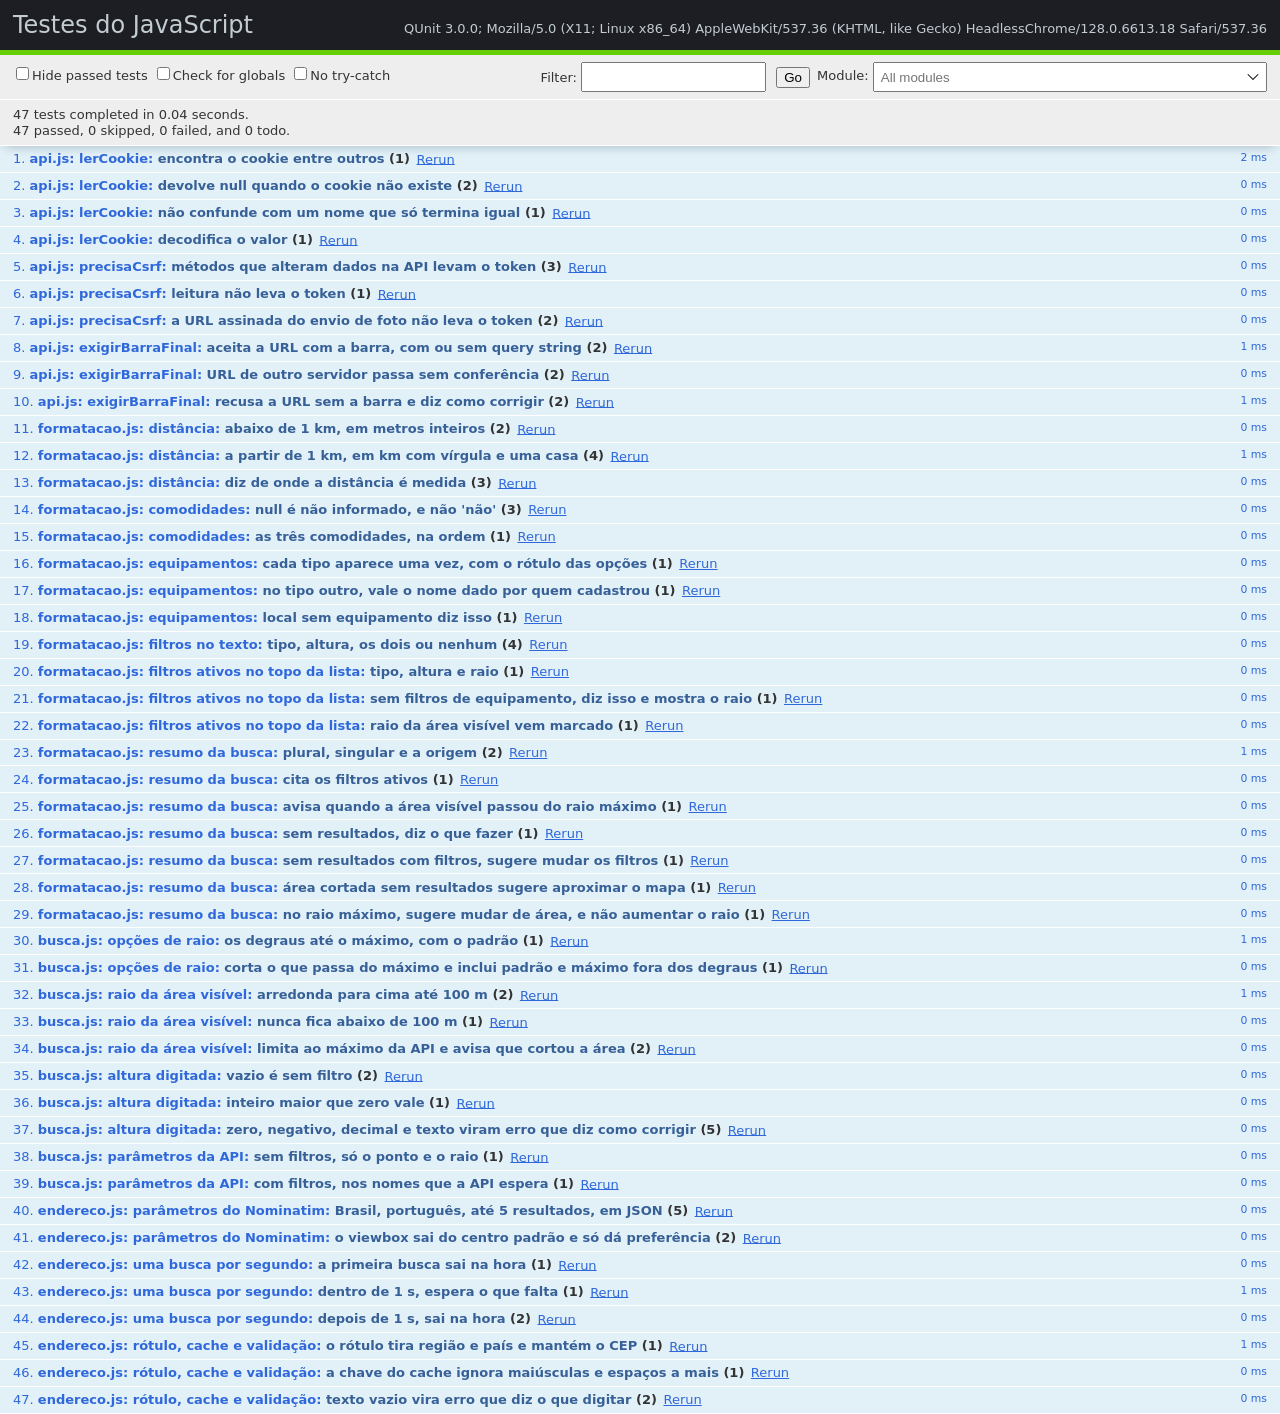
==== paginas/static/paginas/testes/index.html @ dad7979a "adiciona busca por endereço no Nominatim com testes QUnit Monta os parâmetros com viewbox em volta d" ====
<!doctype html>
<html lang="pt-BR">
<head>
  <meta charset="utf-8">
  <meta name="viewport" content="width=device-width, initial-scale=1">
  <title>Testes do JavaScript</title>
  <link rel="stylesheet" href="../vendor/qunit/qunit.css">
</head>
<body>
  <!-- Testes das funções puras do front (README, decisão 35). Abrir com o runserver no ar:
       http://localhost:8000/static/paginas/testes/index.html -->
  <div id="qunit"></div>
  <div id="qunit-fixture"></div>
  <script src="../vendor/jquery/jquery.min.js"></script>
  <script src="../vendor/qunit/qunit.js"></script>
  <script type="module" src="api.test.js"></script>
  <script type="module" src="formatacao.test.js"></script>
  <script type="module" src="busca.test.js"></script>
  <script type="module" src="endereco.test.js"></script>
</body>
</html>
---- paginas/static/paginas/vendor/qunit/qunit.css ----
/*!
 * QUnit 3.0.0
 * https://qunitjs.com/
 *
 * Copyright OpenJS Foundation and other contributors
 * Released under the MIT license
 * https://jquery.org/license
 */

/**
 * Resets
 */

body {
	margin: 0;
	padding: 0;
}

[id=qunit] * {
	margin: 0;
	padding: 0;
}

#qunit {
	font-family: system-ui, sans-serif;
	font-size: 13px;
	line-height: 1.2;
	background: #FFF;
	color: #333;
}

/* Style our buttons in a simple way, uninfluenced by the styles
   the tested app might load. Don't affect buttons in #qunit-fixture!
   https://github.com/qunitjs/qunit/pull/1395
   https://github.com/qunitjs/qunit/issues/1437 */
[id=qunit] button {
	all: revert; /* best effort, modern browsers only */
  cursor: pointer;
}
[id=qunit] button:disabled {
  cursor: default;
}

/**
 * Header
 */

#qunit-header {
	padding: 13px;

	color: #C2CCD1;
	background-color: #1C1E24;

	display: flex;
	flex-flow: row wrap;
	justify-content: space-between;
	align-items: flex-end;
	gap: 13px;
}

#qunit-header h1 {
	flex-grow: 1;
	font-size: 24px;
	line-height: 1;
	font-weight: 400;
}

#qunit-header a {
	display: block;
	text-decoration: none;
	color: inherit;
}

#qunit-header a:hover,
#qunit-header a:focus {
	color: #FFF;
}

#qunit-userAgent:after {
	content: '; ' attr(data-useragent);
}

#qunit-banner {
	--qunit-progress: 0%;

	height: 5px;
	background-image: linear-gradient(#0769AD, #0769AD);
	background-repeat: no-repeat;
	background-size: var(--qunit-progress);
	transition: background-size 100ms ease-out;
}
#qunit-banner.qunit-pass {
	background-image: none;
	background-color: #64CF06;
}
#qunit-banner.qunit-fail {
	background-image: none;
	background-color: #EC4242;
}

#qunit-toolbar {
	background-color: #EEE;
	border-bottom: 1px solid #FFF;
}

#qunit-testresult {
	clear: both;
	border-top: 1px solid #FFF;
}

#qunit-toolbar-urlconfig,
#qunit-toolbar-filters,
#qunit-testresult,
#qunit-filteredTest {
	padding: 7px 13px;
}

#qunit-filteredTest {
	border-top: 1px solid #FFF;
	background-color: #fbdbfb;
}

/** Fixed toolbar, with scrollable test results */
@supports (position: sticky) {
  @media (min-height: 400px) {
    #qunit-toolbar {
      position: sticky;
      top: 0px;
      box-shadow: rgba(13, 51, 73, 0.3) 0px 5px 10px -5px;
    }
  }
}

/**
 * Toolbar elements
 */

#qunit-toolbar label {
	display: inline-block;
	margin-right: 6px;
	line-height: 2.1;
}

#qunit-toolbar form {
	display: inline-block;
}

#qunit-toolbar input[type=checkbox],
#qunit-toolbar input[type=radio] {
	margin: 3px;
}

#qunit-toolbar input[type=text] {
	box-sizing: border-box;
	height: 30px;
	padding: 0 6px;
}

/**
 * Toolbar layout
 */

#qunit-testrunner-toolbar {
	display: flex;
	flex-flow: row wrap;
	justify-content: space-between;
}
#qunit-toolbar-filters {
	flex-grow: 1;
	justify-content: flex-end;

	display: flex;
	flex-flow: row wrap;
	gap: 7px;
}
#qunit-modulefilter {
	flex-grow: 1;
	max-width: 450px;
}
#qunit-modulefilter label {
	margin-right: 0;
	display: flex;
	flex-flow: row wrap;
}
#qunit-modulefilter-search {
	width: 100%;
}

@media (max-width: 1000px) {
  #qunit-toolbar-filters {
		justify-content: flex-start;
  }
}

/**
 * Module selector
 */

#qunit-modulefilter-search-container {
	/* grow within `#qunit-modulefilter label` */
	flex-grow: 1;
	position: relative;
}
#qunit-modulefilter-search-container:after {
	position: absolute;
	right: 6px;
	bottom: 0;
	height: 30px; /* align with input[type=text] */
	width: 16px;
	content: "";
  background: url('data:image/svg+xml,<svg fill="currentColor" viewBox="0 0 24 24" xmlns="http://www.w3.org/2000/svg" aria-hidden="true"><path clip-rule="evenodd" fill-rule="evenodd" d="M12.53 16.28a.75.75 0 01-1.06 0l-7.5-7.5a.75.75 0 011.06-1.06L12 14.69l6.97-6.97a.75.75 0 111.06 1.06l-7.5 7.5z"></path></svg>') center no-repeat;
}

#qunit-modulefilter-dropdown {
	/* align with #qunit-modulefilter-search */
	box-sizing: border-box;
	width: 100%;
	position: absolute;
	right: 0;
	top: 100%;
	margin-top: 2px;

	/* ensure that when on a narrow viewports and having only one result,
	   that #qunit-modulefilter-actions fall outside the dropdown rectangle. */
	min-height: 3em;

	border: 1px solid #AAA;
	border-top-color: transparent;
	border-radius: 0 0 .25em .25em;
	color: #333;
	background-color: #F5F5F5;
	z-index: 99;
	max-height: min(80vh, 700px);
  overflow-y: auto;
}

#qunit-modulefilter-actions {
	display: block;
	overflow: auto;
	/* align with #qunit-modulefilter-dropdown-list */
	line-height: 1.5;
}

#qunit-modulefilter-actions button {
	max-height: 2.8em;
	margin: 0.25em;
}

#qunit-modulefilter-dropdown-list {
	margin: 0;
	padding: 0;
}

#qunit-modulefilter-dropdown-list li {
	list-style: none;
}
#qunit-modulefilter-dropdown-list .clickable {
	display: block;
	padding: 0.25em 0.50em 0.25em 0.15em;
	white-space: nowrap;
	overflow: hidden;
	text-overflow: ellipsis;
}
#qunit-modulefilter-dropdown-list .clickable.checked {
	font-weight: bold;
	background-color: #E2F0F7;
}
#qunit-modulefilter-dropdown .clickable:hover {
	background-color: #FFF;
}

/** Test Result */

#qunit-testresult {
	/* left #qunit-testresult-display, right #qunit-testresult-controls */
	display: flex;
	flex-flow: row wrap;
	align-items: center;
	gap: 13px;
}
#qunit-testresult a {
	color: #2F68DA;
}
#qunit-testresult .module-name {
	font-weight: 700;
}
#qunit-testresult-controls {
	max-width: 10%;
}
#qunit-testresult-controls:empty {
	display: none;
}

/** Test output */

#qunit-tests {
	list-style-position: inside;
}

.qunit-test {
	padding: 0.4em 1em 0.4em 1em;
	border-bottom: 1px solid #FFF;
	list-style-position: inside;
}

.qunit-test.running {
	display: none;
}

/**
 * Clicking test name toggles `.qunit-assert-list` and `.qunit-source`.
 * Note that skipped tests only have `.qunit-source`.
 */
.qunit-test .qunit-test-name {
	cursor: pointer;
}

.qunit-test > a {
	padding: 0.5em;
	user-select: none;
}
.qunit-test a {
	color: inherit;
	text-decoration: underline;
}
.qunit-test a:hover,
.qunit-test a:focus {
	color: #333;
}

.qunit-test .runtime {
	float: right;
	font-size: smaller;
	user-select: none;
}

.qunit-assert-list {
	margin-top: 0.5em;

	background-color: #FFF;
	color: #333;
}

.qunit-collapsed {
	display: none;
}

.qunit-source {
	margin: 0.6em 0 0.3em;
}

.qunit-assert-list li {
	padding: 0.5em 5px;
	border-bottom: none;
	list-style-position: inside;
}

.qunit-assert-list table {
	border-spacing: 0.5em;
}

.qunit-assert-list th {
	text-align: right;
	vertical-align: top;
}

.qunit-assert-list td {
	vertical-align: top;
}

.qunit-assert-list pre {
	white-space: pre-wrap;
	word-wrap: break-word;
}

.qunit-assert-list del {
	color: #00740E;
	background-color: #D9F9E3;
	text-decoration: none;
}

.qunit-assert-list ins {
	color: #710909;
	background-color: #FFD8E1;
	text-decoration: none;
}

/** Test output: Counts */

.qunit-test .counts {
	color: #333;
}
.qunit-test .passed {
	color: #00740E;
}
.qunit-test .failed {
	color: #710909;
}

/** Test output: Passing */

.qunit-test.pass {
	color: #2F68DA;
	background-color: #E2F0F7;
}

.qunit-test.pass .test-name {
	color: #366097;
}

.qunit-assert-list .pass {
	border-left: 10px solid #64CF06;
}

.qunit-test.pass .qunit-assert-list .fail,
.qunit-test.pass .qunit-assert-list .fail .test-actual,
.qunit-test.pass .qunit-assert-list .fail .test-expected,
.qunit-test.pass .qunit-assert-list .fail .test-diff,
.qunit-test.pass .qunit-assert-list .fail .test-source {
	color: #366097;
}

/** Test output: Failing */

.qunit-test.fail {
	color: #000;
	background-color: #FFD8E1;
}

.qunit-assert-list .fail {
	color: #710909;
	border-left: 10px solid #EC4242;
	white-space: pre;
}
.qunit-assert-list .fail .test-actual {
	color: #EC4242;
}
.qunit-assert-list .fail .test-expected {
	color: #00740E;
}

/** Test output: Aborted */

.qunit-test.aborted {
	color: #000;
	background-color: orange;
}

/** Test output: Skipped */

.qunit-test.skipped {
	background-color: #EEE;
}

.qunit-test .qunit-todo-label,
.qunit-test .qunit-skipped-label {
	background-color: #F4FF77;
	display: inline-block;
	font-style: normal;
	color: #333;
	/* Match and consume the 0.4em padding-top/bottom from `.qunit-test` */
	padding: 0.4em 0.5em;
	margin: -0.4em 0;
}

.qunit-test .qunit-todo-label {
	background-color: #2F68DA;
	color: #FFF;
}

/** Fixture */

#qunit-fixture {
	position: absolute;
	top: -10000px;
	left: -10000px;
	width: 1000px;
	height: 1000px;
}
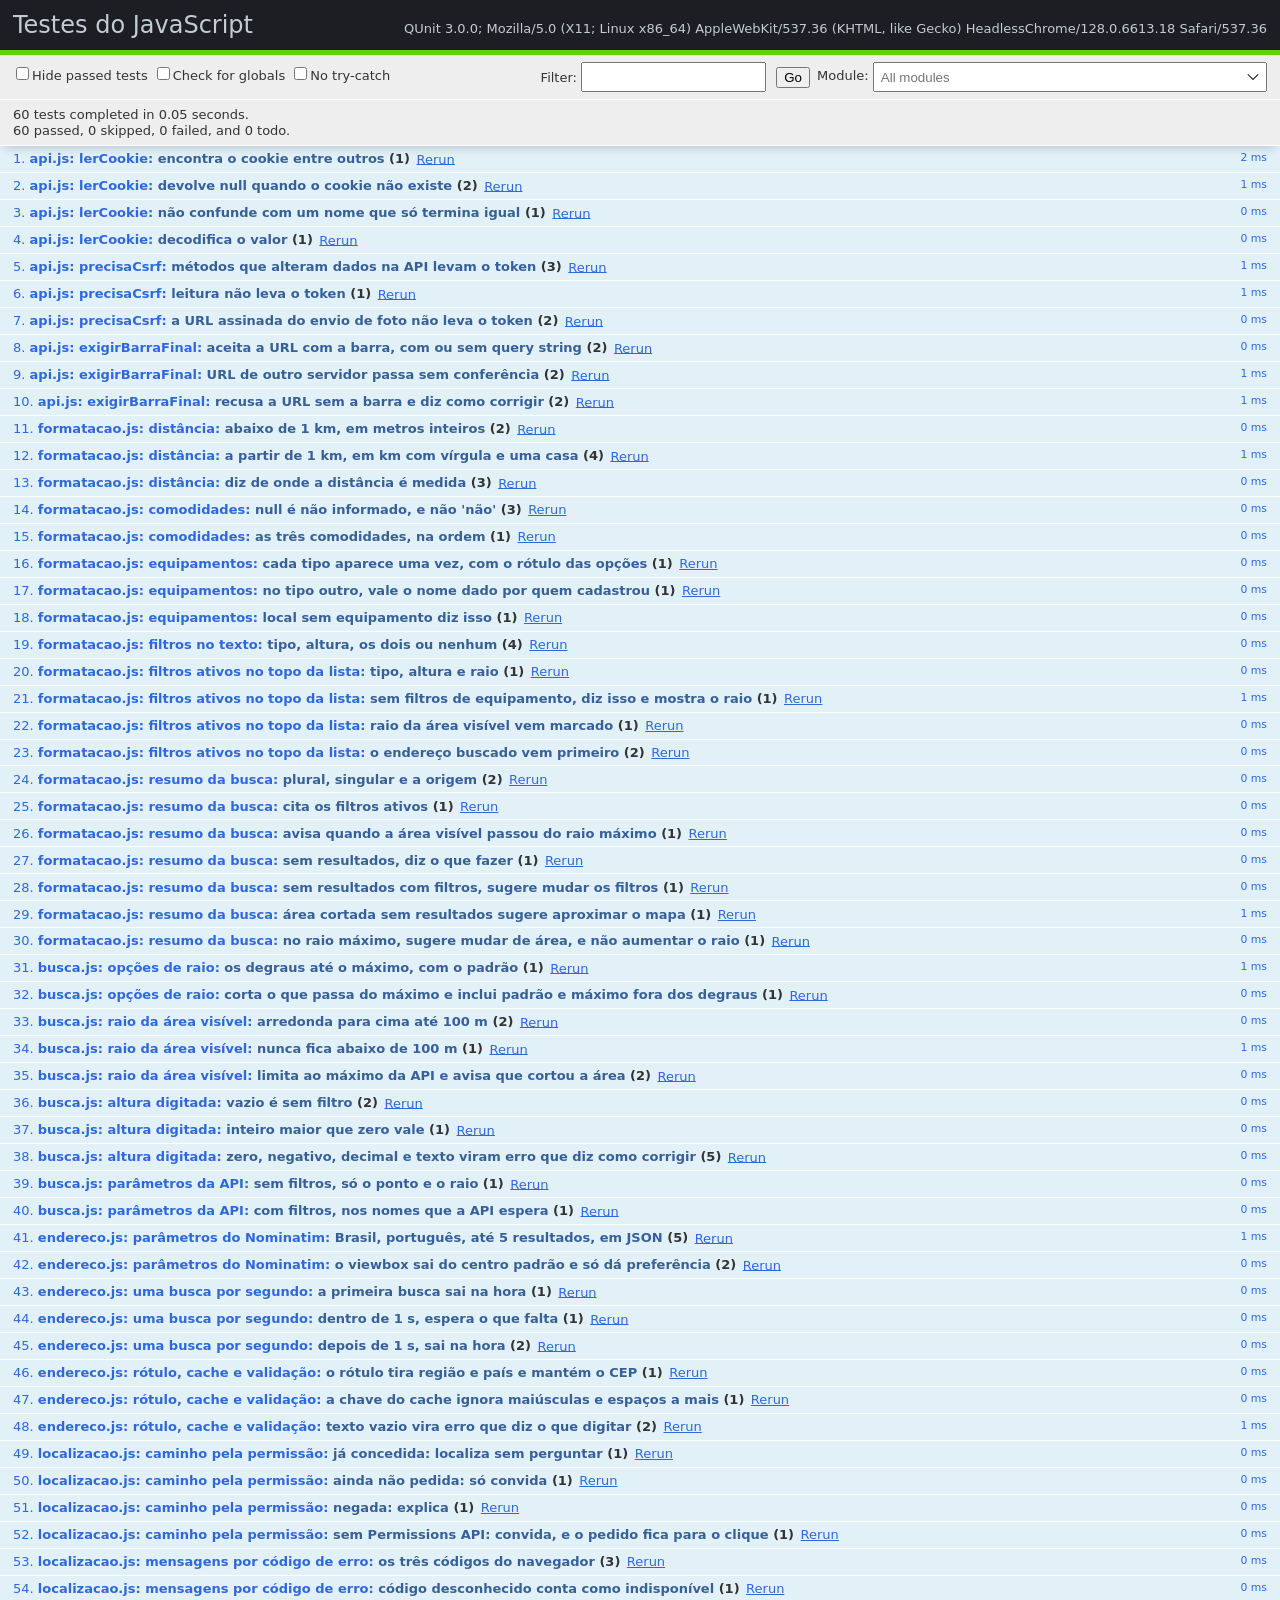
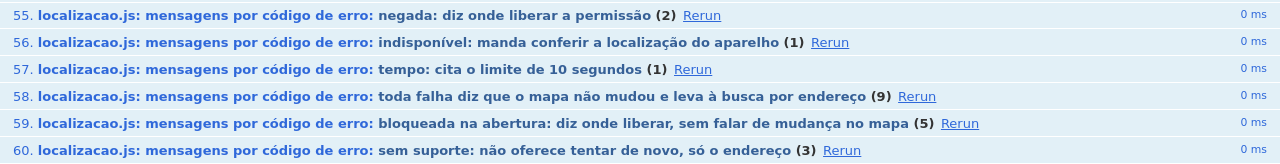
==== commit 5c3f78b3: "adiciona localizacao.js com as mensagens de falha e testes QUnit A Permissions API decide o caminho " ====
--- a/paginas/static/paginas/testes/index.html
+++ b/paginas/static/paginas/testes/index.html
@@ -17,5 +17,6 @@
   <script type="module" src="formatacao.test.js"></script>
   <script type="module" src="busca.test.js"></script>
   <script type="module" src="endereco.test.js"></script>
+  <script type="module" src="localizacao.test.js"></script>
 </body>
 </html>
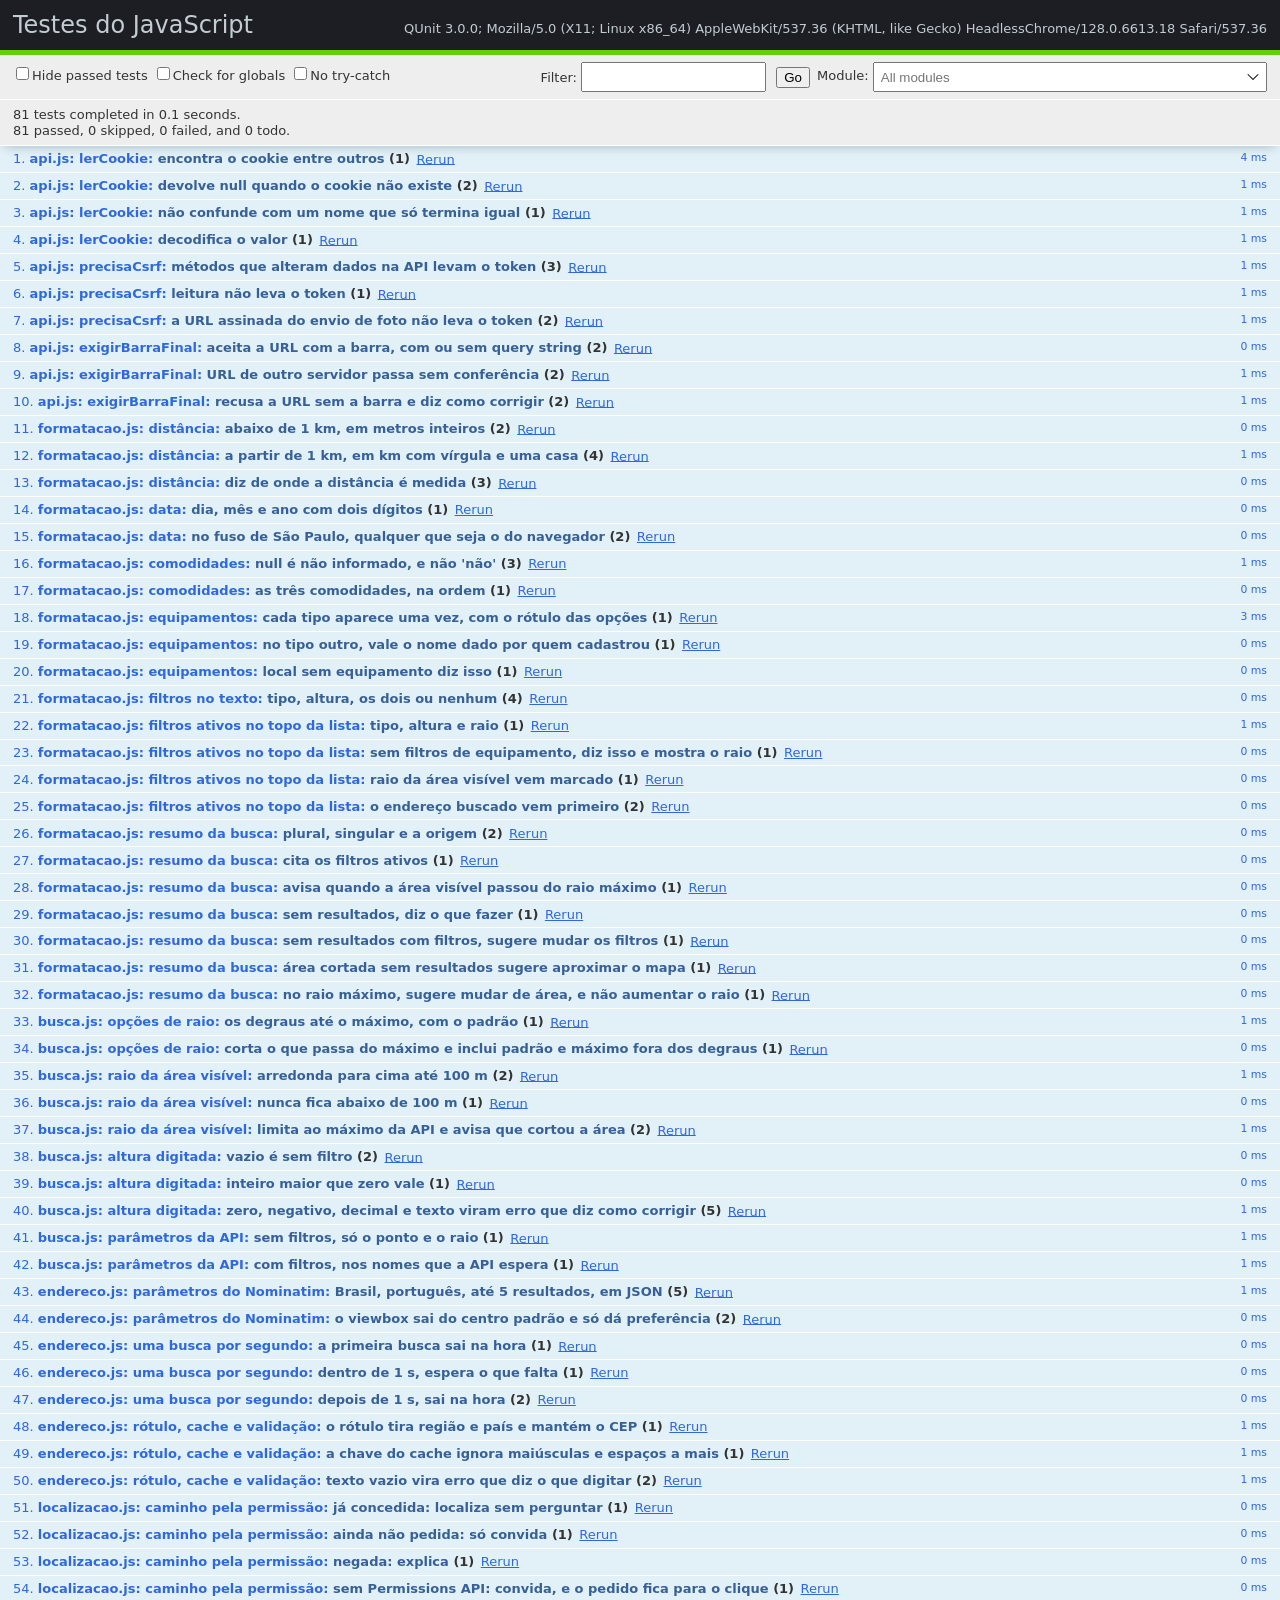
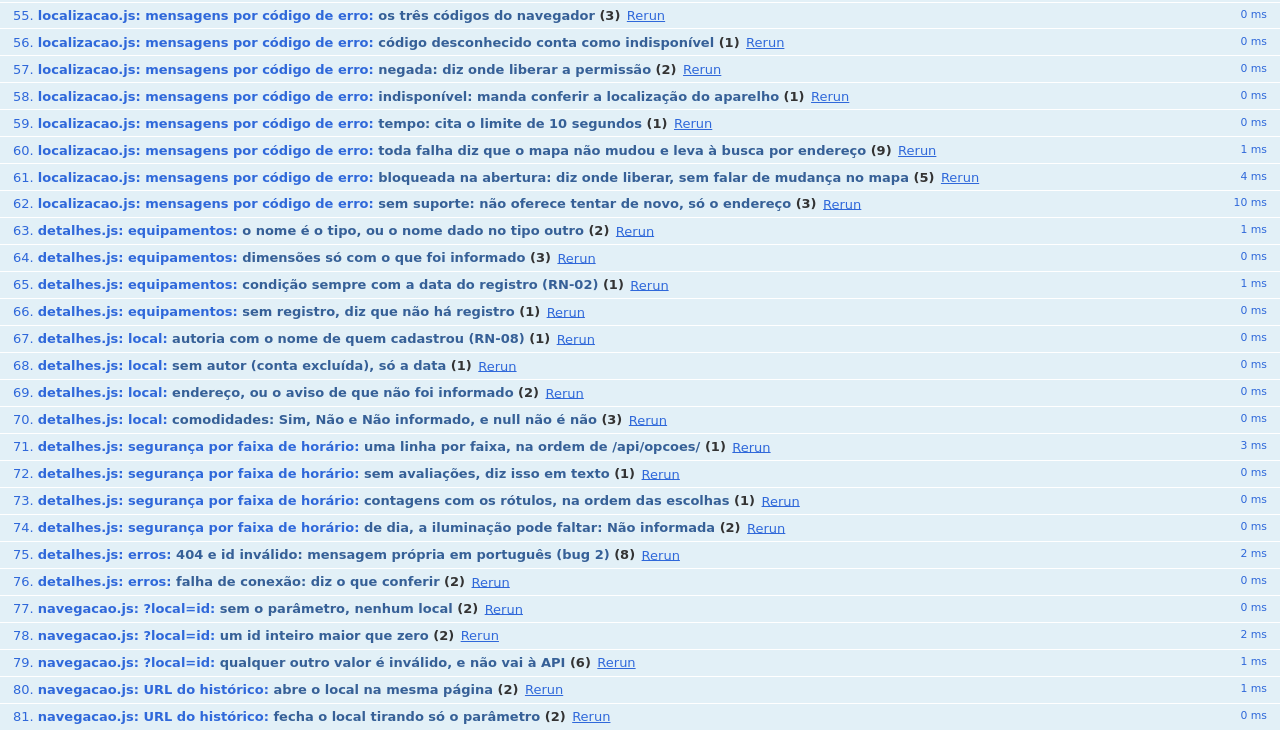
==== commit 372db605: "adiciona detalhes.js e navegacao.js com testes QUnit detalhes.js monta a visão Detalhes do painel a " ====
--- a/paginas/static/paginas/testes/index.html
+++ b/paginas/static/paginas/testes/index.html
@@ -18,5 +18,7 @@
   <script type="module" src="busca.test.js"></script>
   <script type="module" src="endereco.test.js"></script>
   <script type="module" src="localizacao.test.js"></script>
+  <script type="module" src="detalhes.test.js"></script>
+  <script type="module" src="navegacao.test.js"></script>
 </body>
 </html>
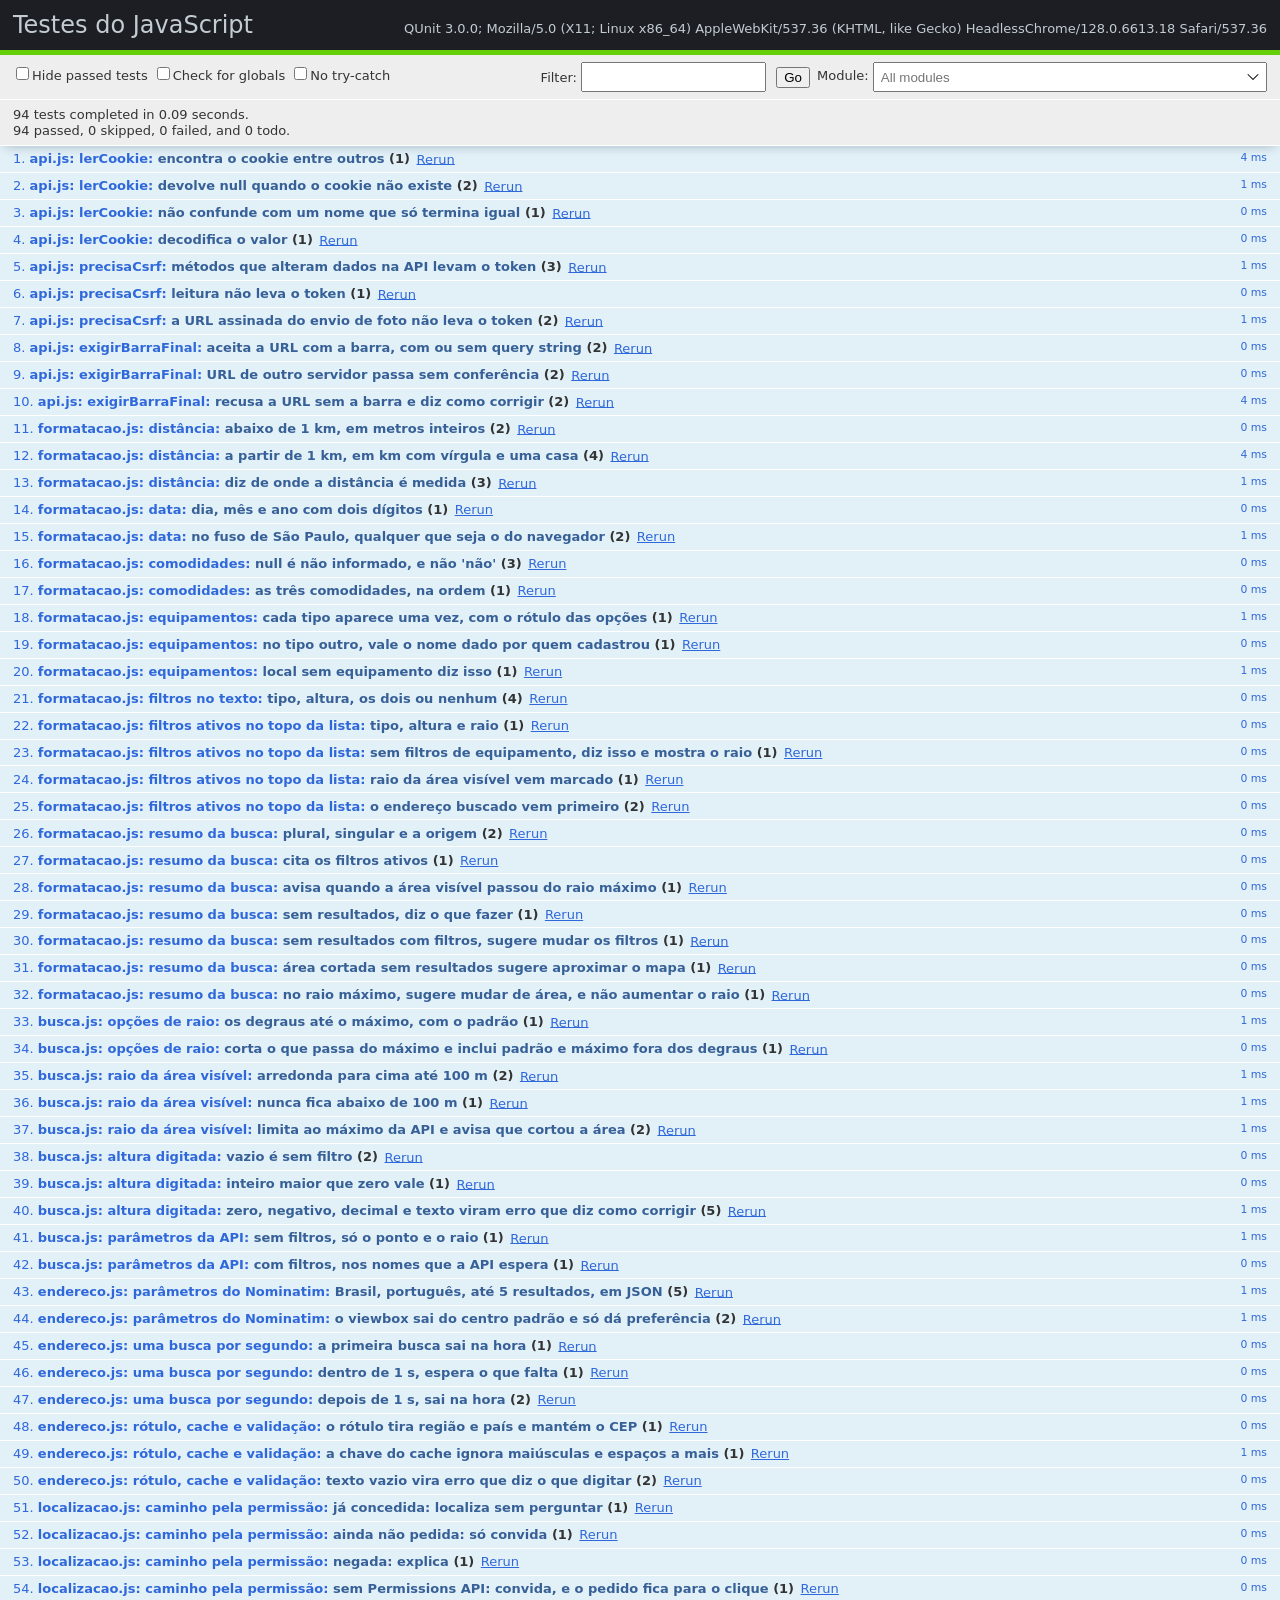
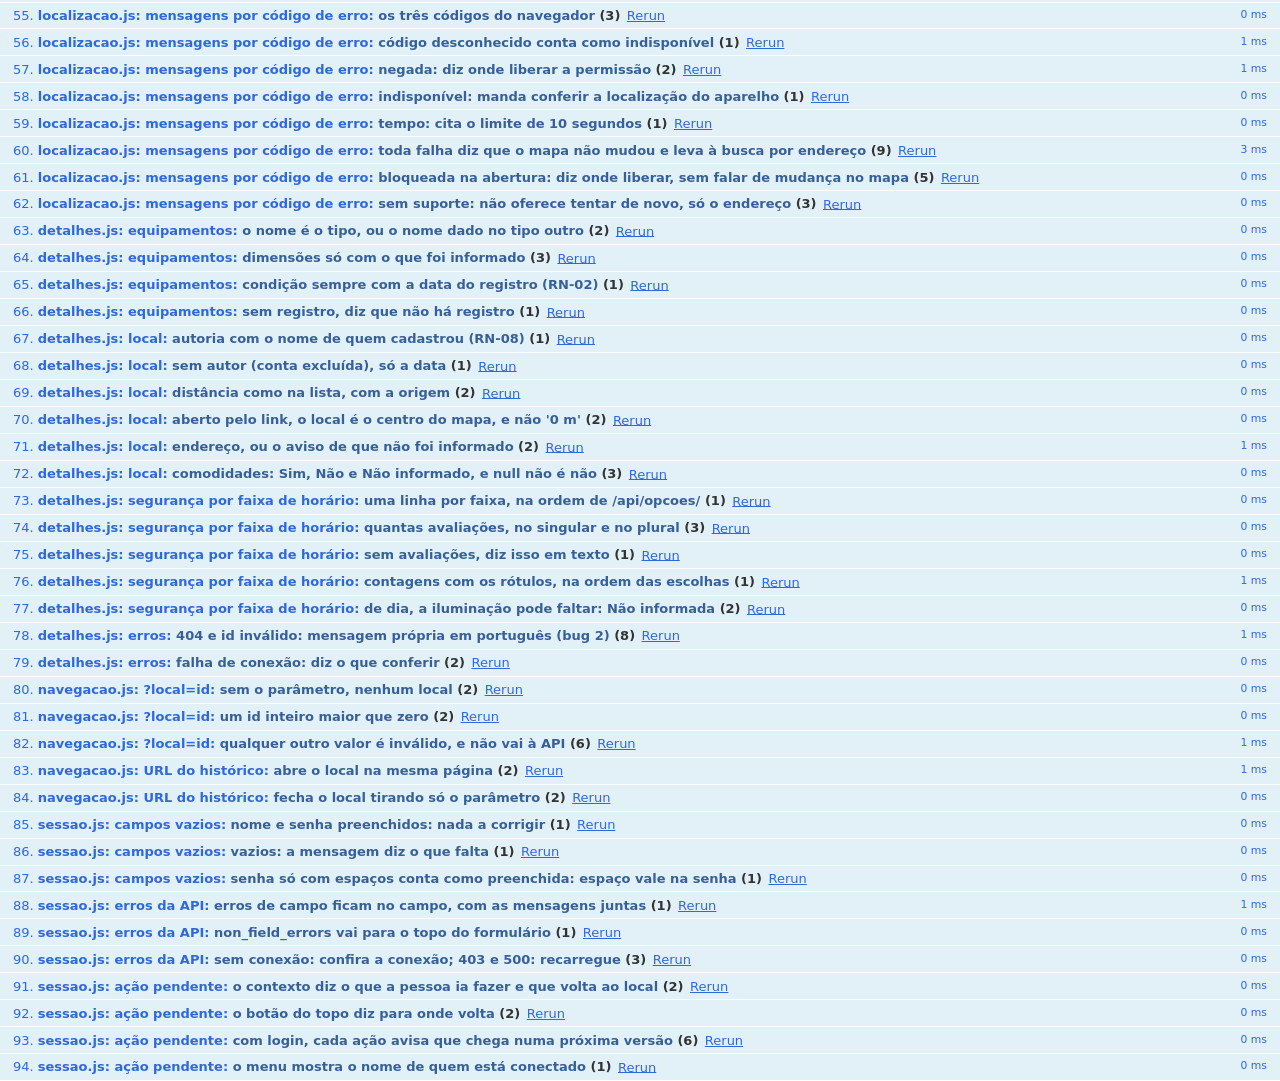
==== commit 02e600fe: "adiciona sessao.js com as mensagens de erro e testes QUnit sessao.js lê a sessão na abertura e cuida" ====
--- a/paginas/static/paginas/testes/index.html
+++ b/paginas/static/paginas/testes/index.html
@@ -20,5 +20,6 @@
   <script type="module" src="localizacao.test.js"></script>
   <script type="module" src="detalhes.test.js"></script>
   <script type="module" src="navegacao.test.js"></script>
+  <script type="module" src="sessao.test.js"></script>
 </body>
 </html>
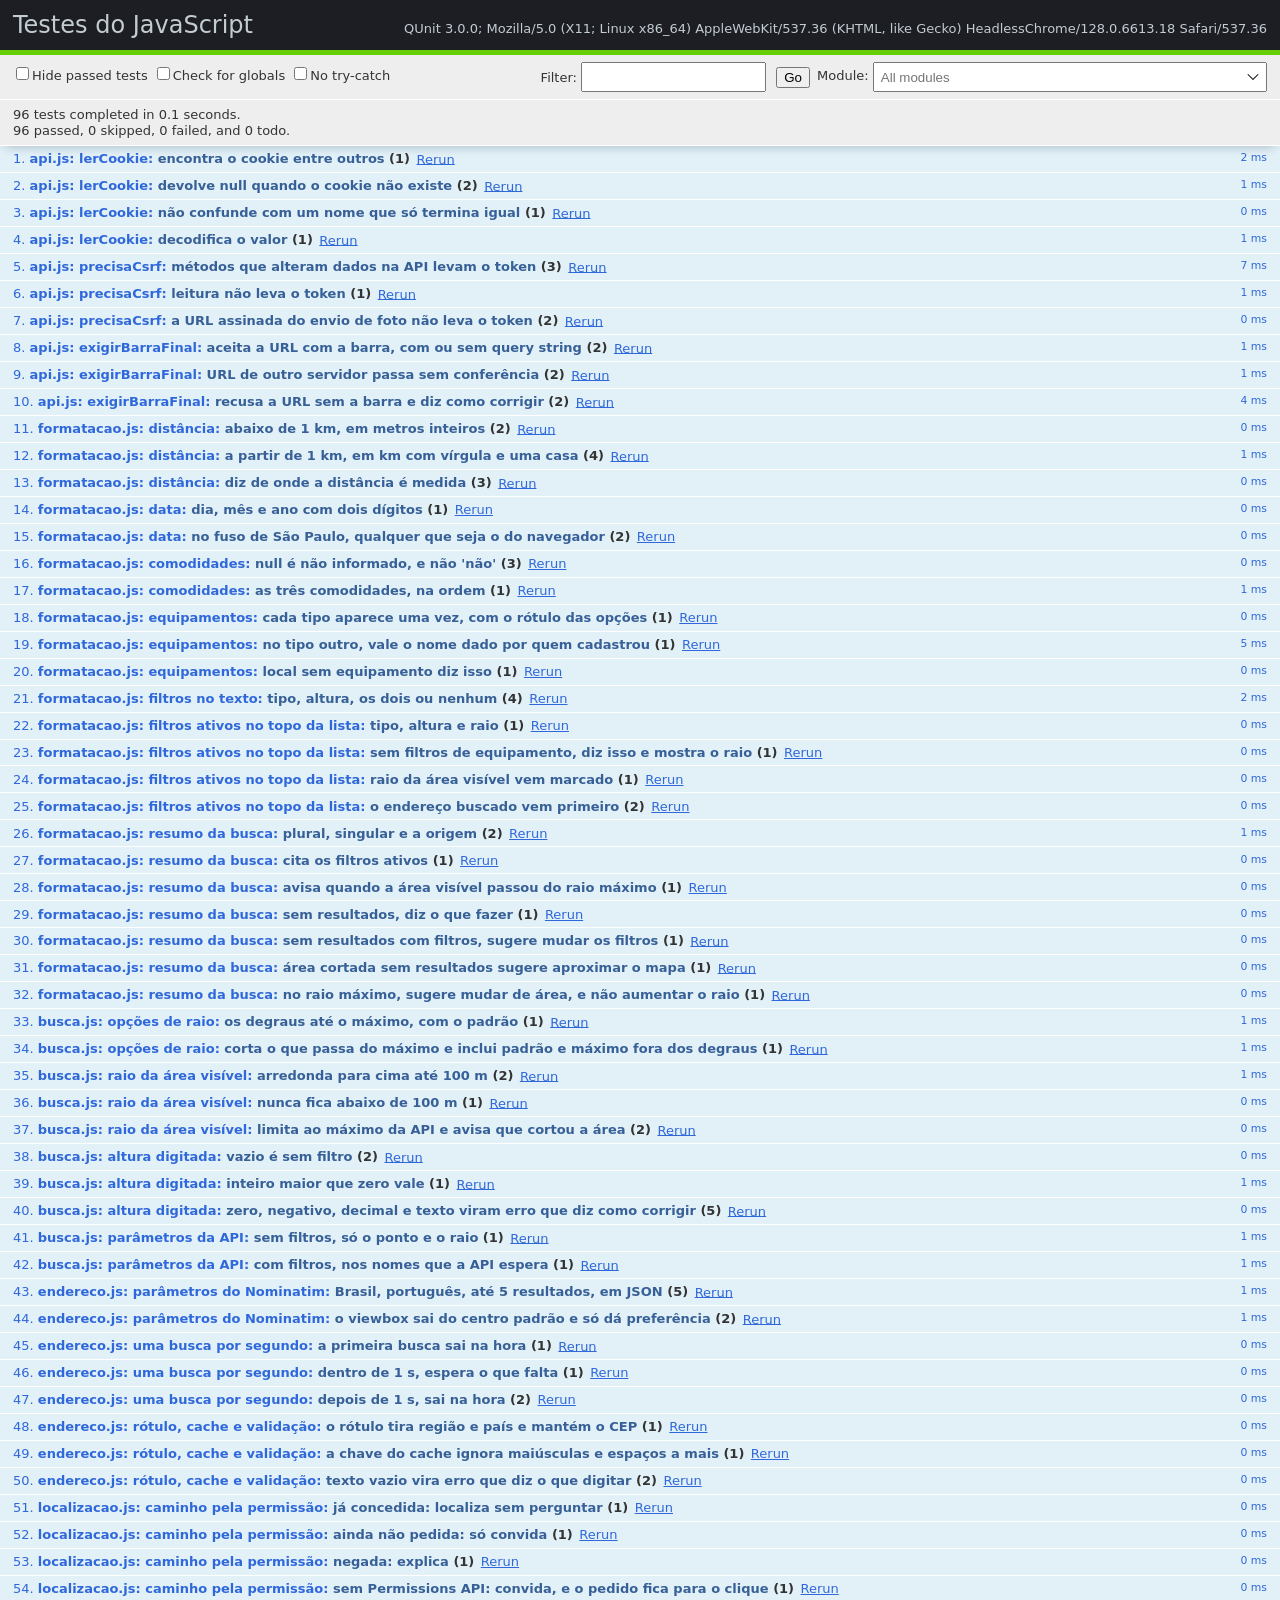
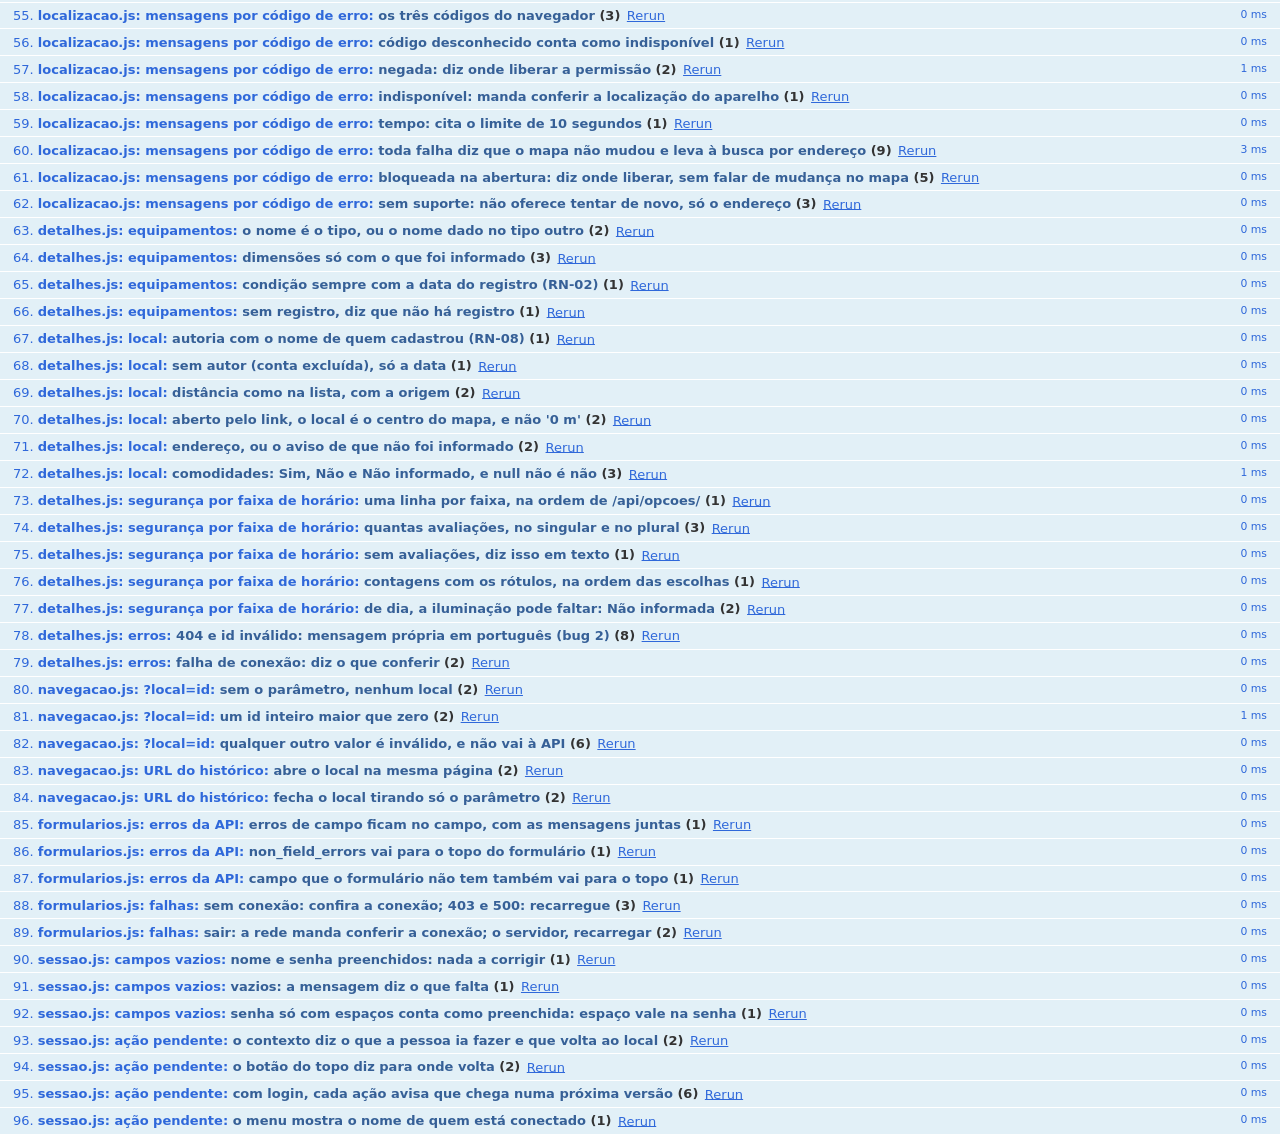
==== commit 8c333b54: "extrai os erros de formulário para formularios.js Entrar e Criar conta já mostravam os erros do mesm" ====
--- a/paginas/static/paginas/testes/index.html
+++ b/paginas/static/paginas/testes/index.html
@@ -20,6 +20,7 @@
   <script type="module" src="localizacao.test.js"></script>
   <script type="module" src="detalhes.test.js"></script>
   <script type="module" src="navegacao.test.js"></script>
+  <script type="module" src="formularios.test.js"></script>
   <script type="module" src="sessao.test.js"></script>
 </body>
 </html>
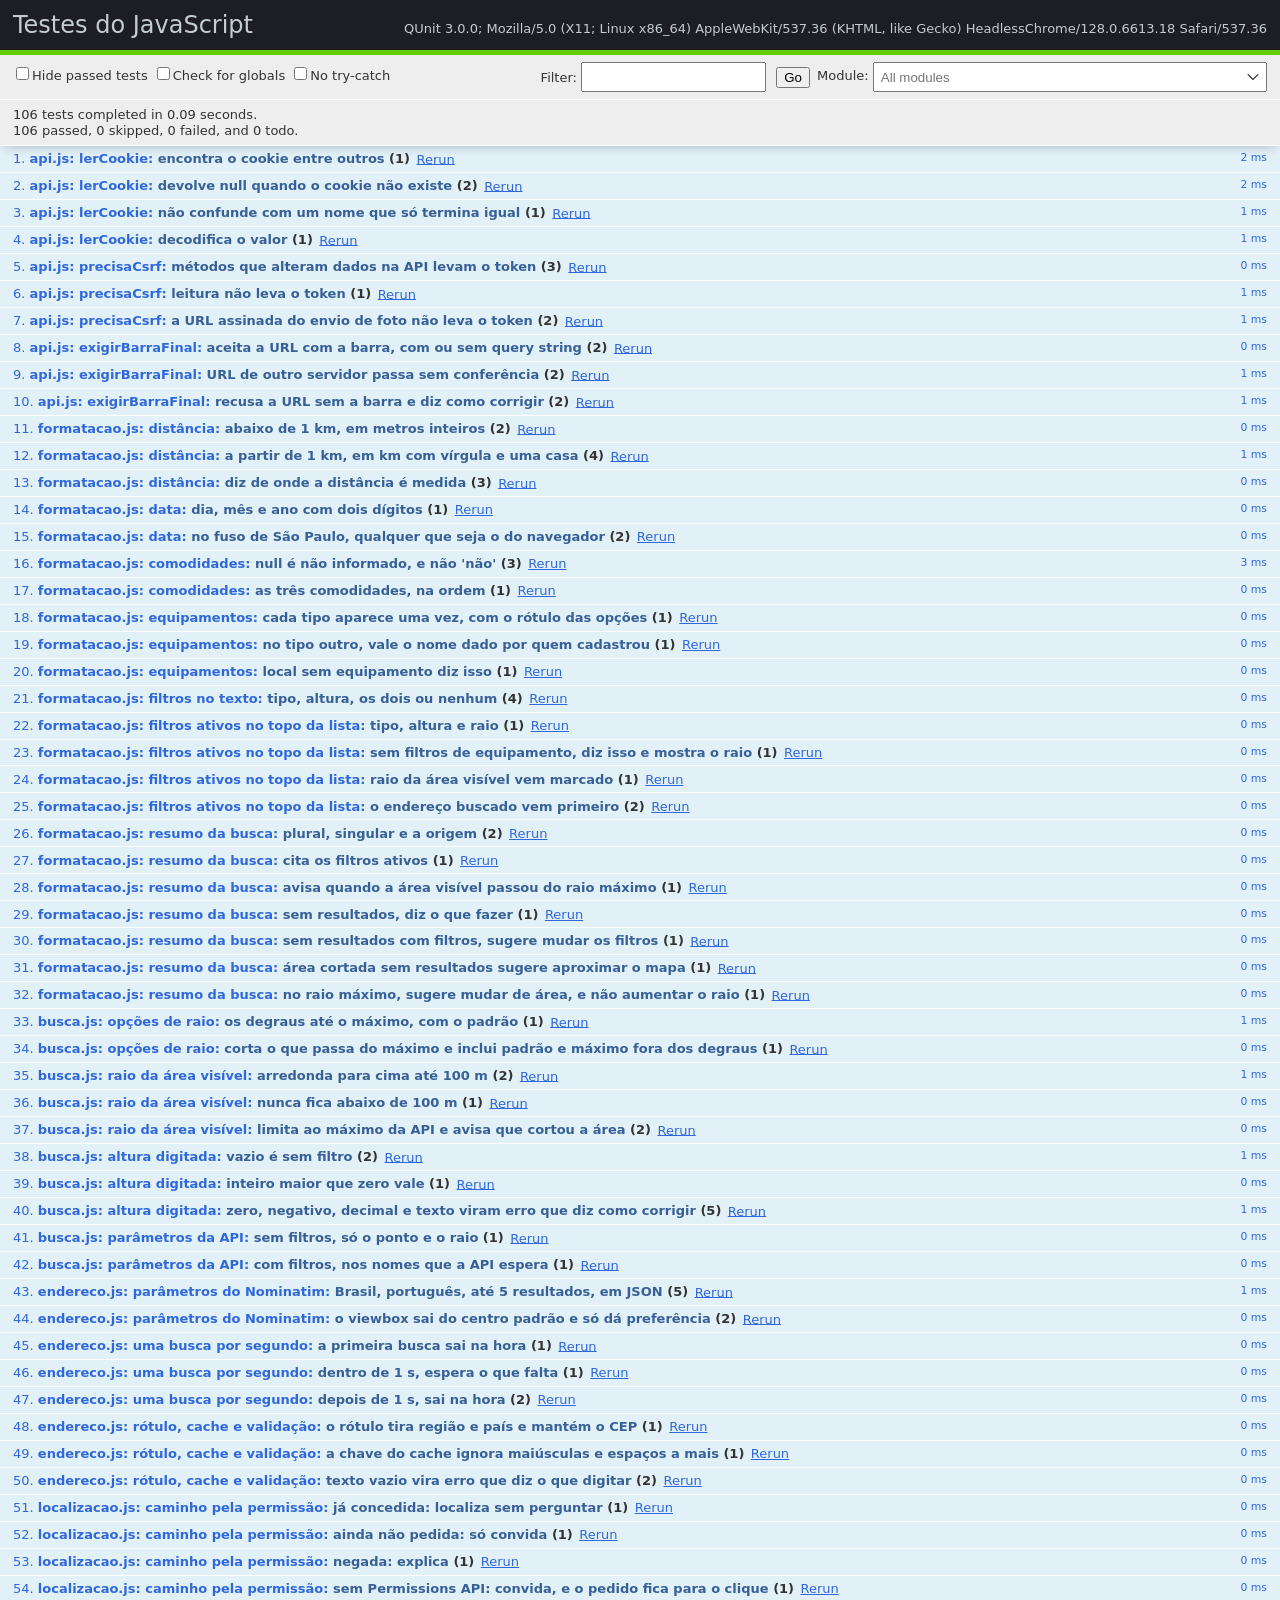
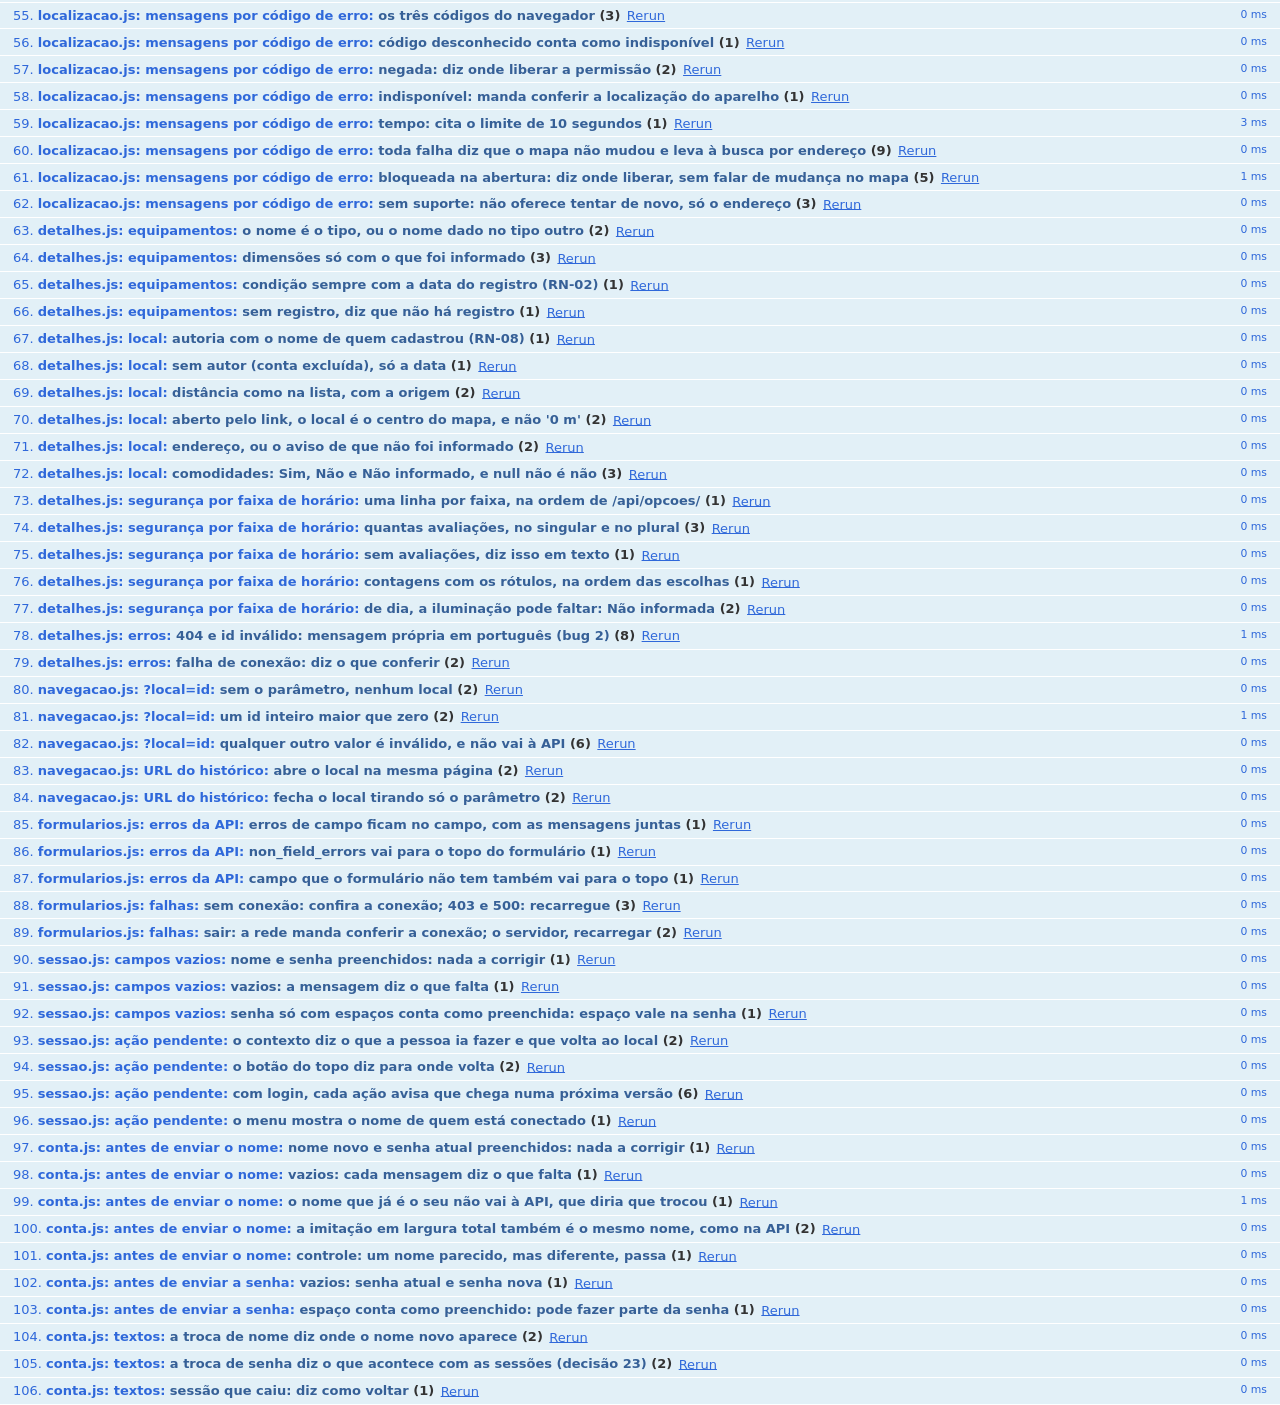
==== commit 0c91e355: "adiciona conta.js com testes QUnit Configurações troca o nome de usuário e a senha, as duas confirma" ====
--- a/paginas/static/paginas/testes/index.html
+++ b/paginas/static/paginas/testes/index.html
@@ -22,5 +22,6 @@
   <script type="module" src="navegacao.test.js"></script>
   <script type="module" src="formularios.test.js"></script>
   <script type="module" src="sessao.test.js"></script>
+  <script type="module" src="conta.test.js"></script>
 </body>
 </html>
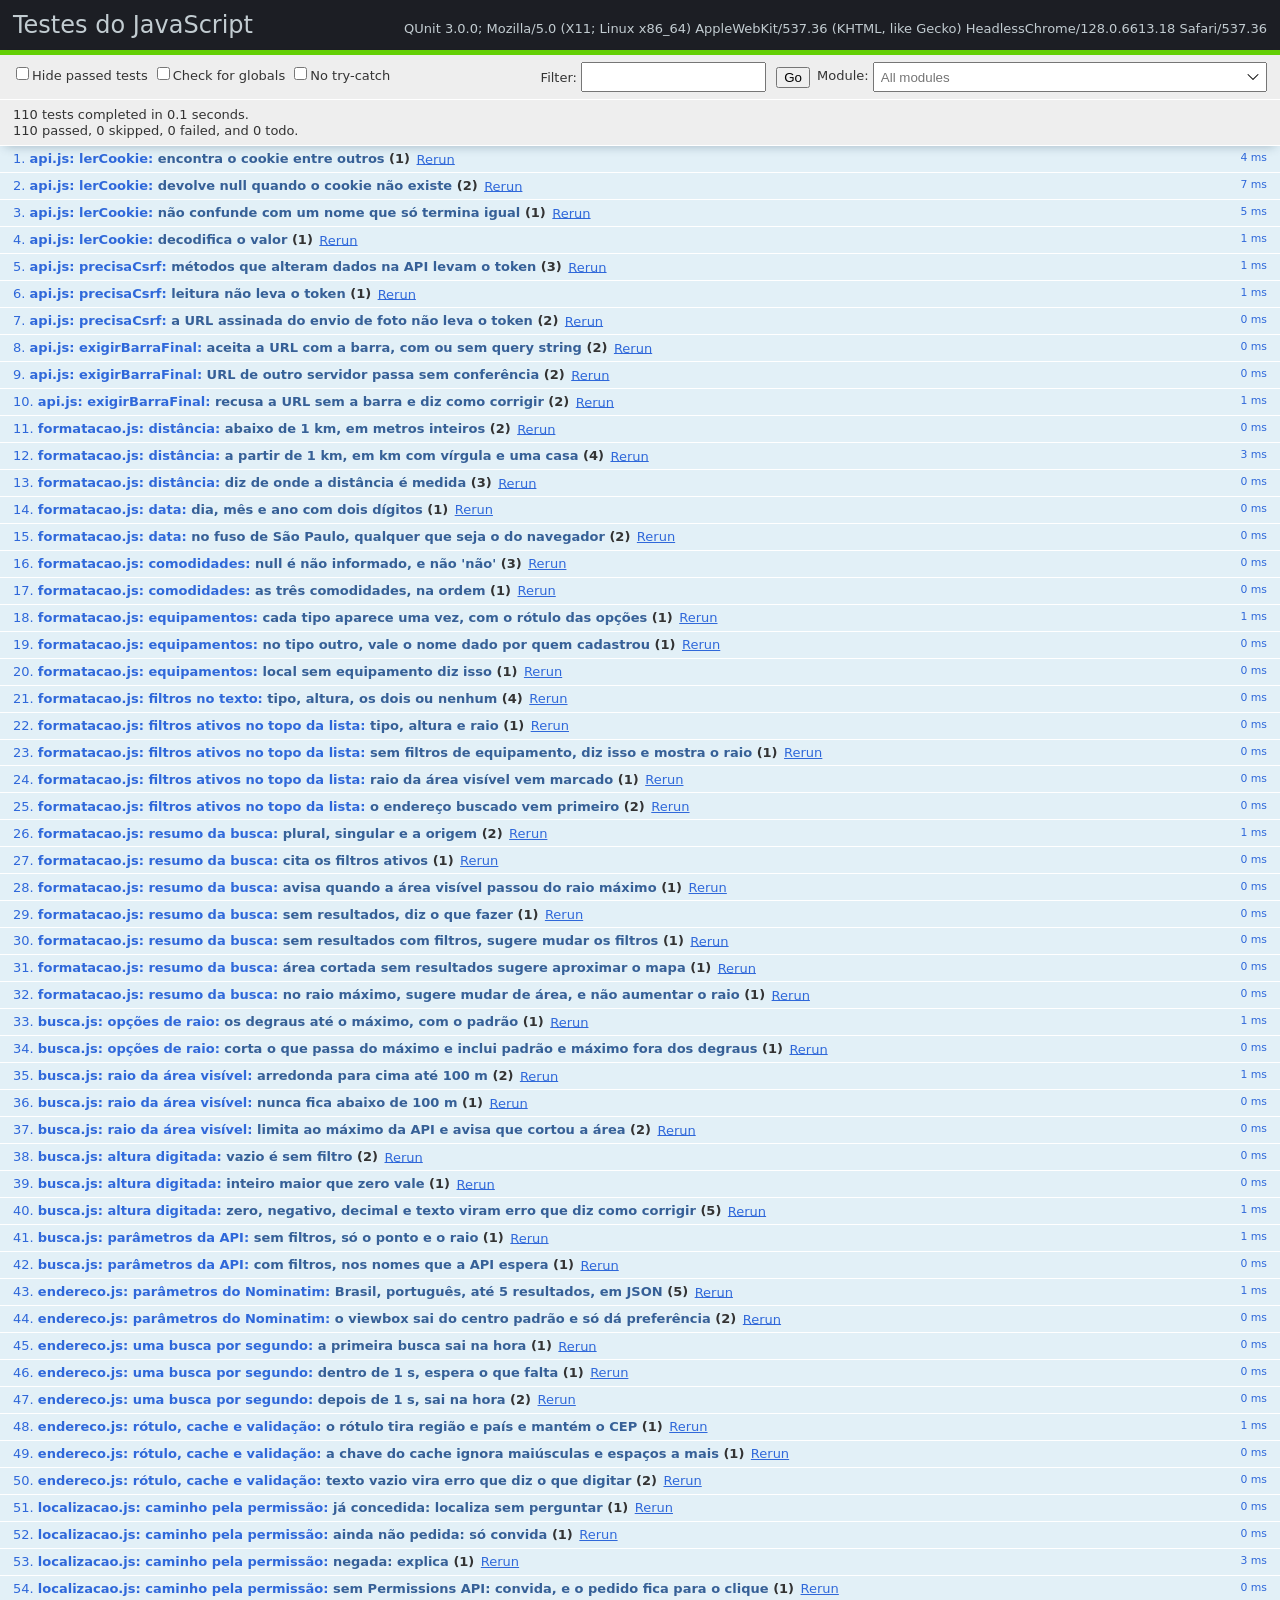
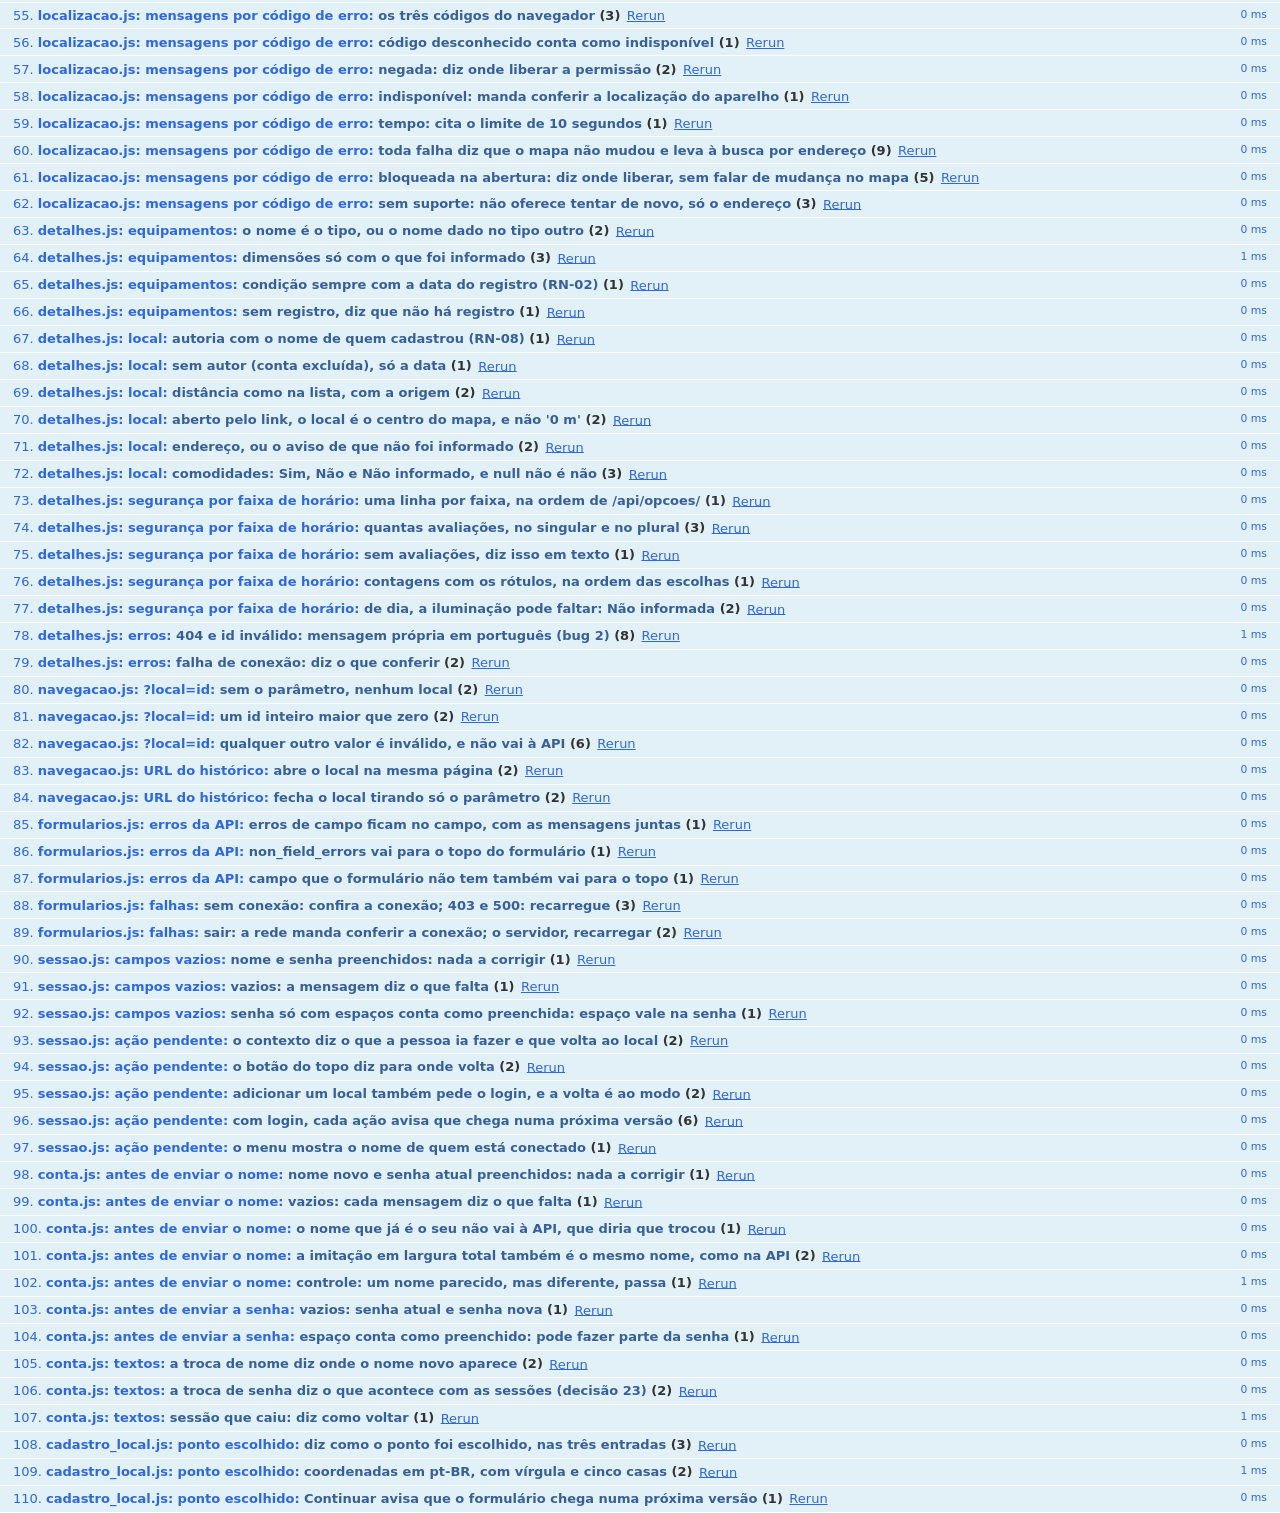
==== commit 4e243983: "adiciona cadastro_local.js com testes QUnit O modo de adicionar local escolhe o ponto por três entra" ====
--- a/paginas/static/paginas/testes/index.html
+++ b/paginas/static/paginas/testes/index.html
@@ -23,5 +23,6 @@
   <script type="module" src="formularios.test.js"></script>
   <script type="module" src="sessao.test.js"></script>
   <script type="module" src="conta.test.js"></script>
+  <script type="module" src="cadastro_local.test.js"></script>
 </body>
 </html>
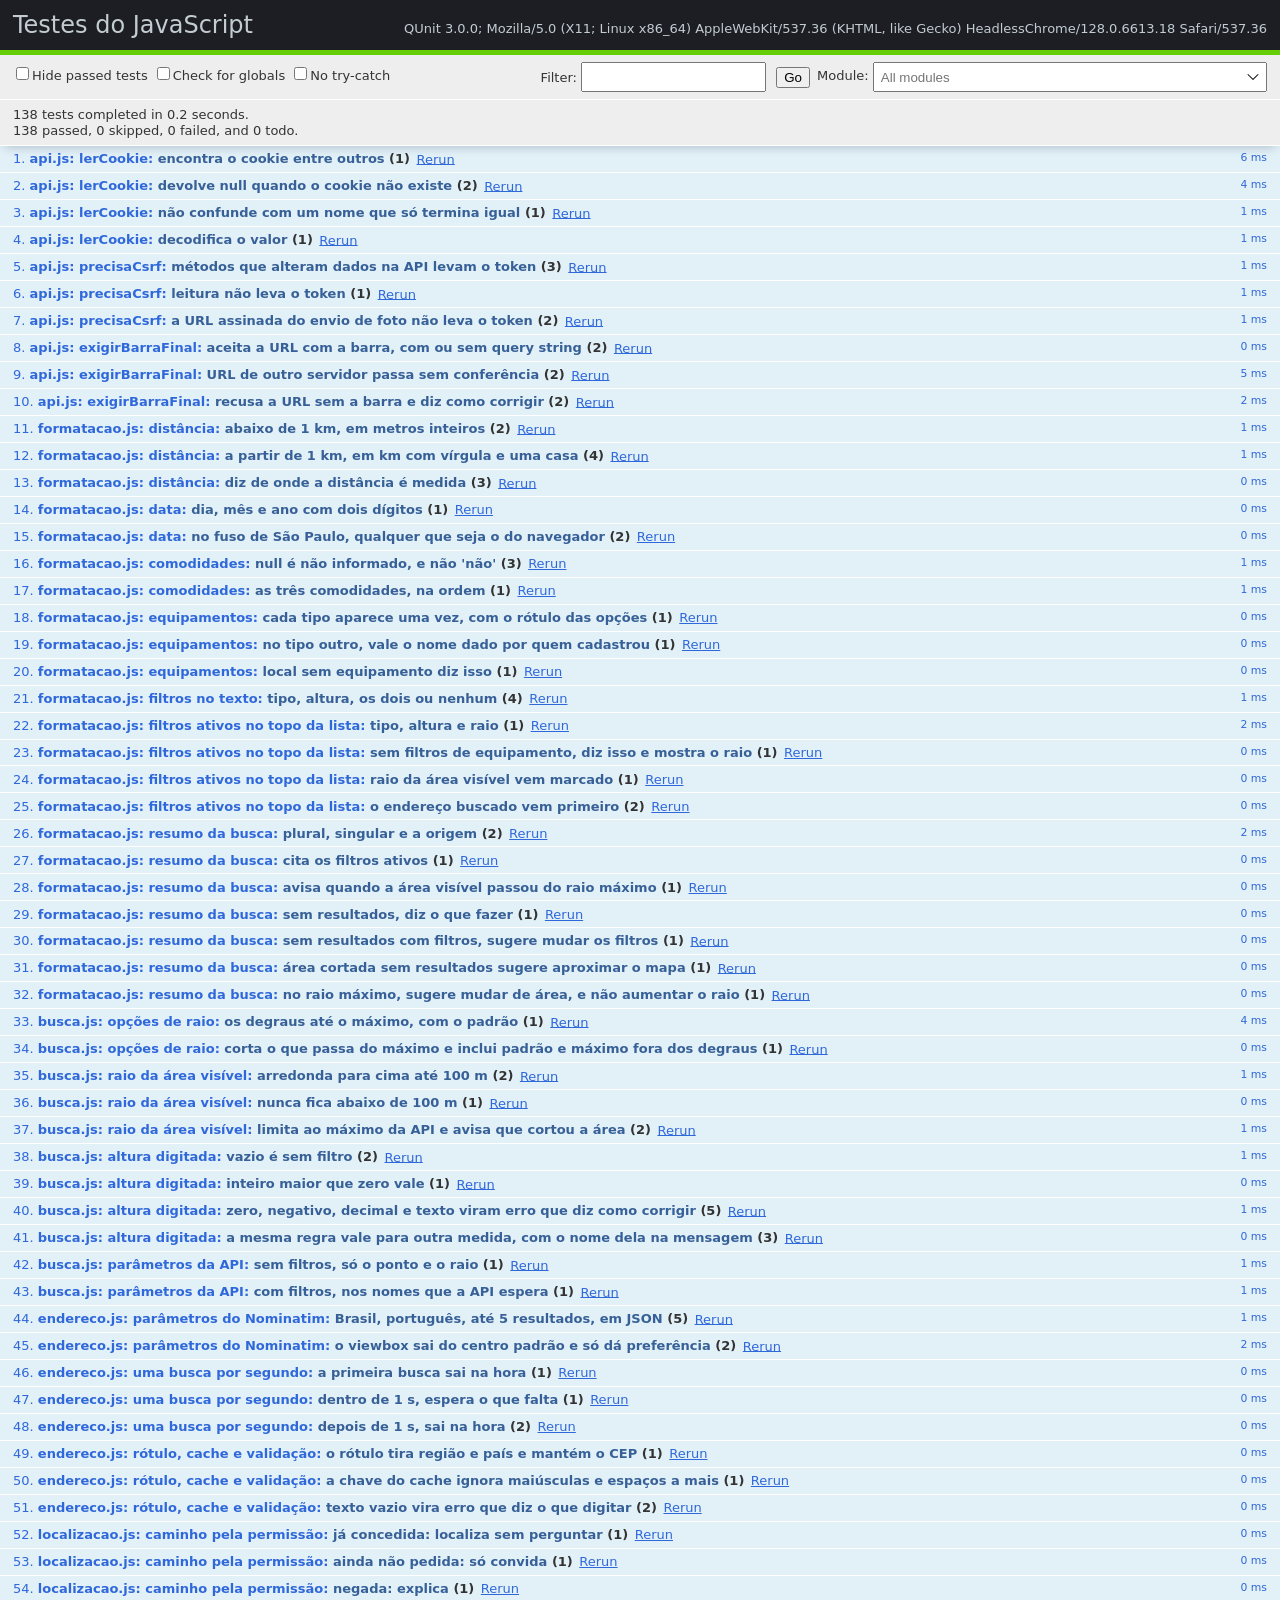
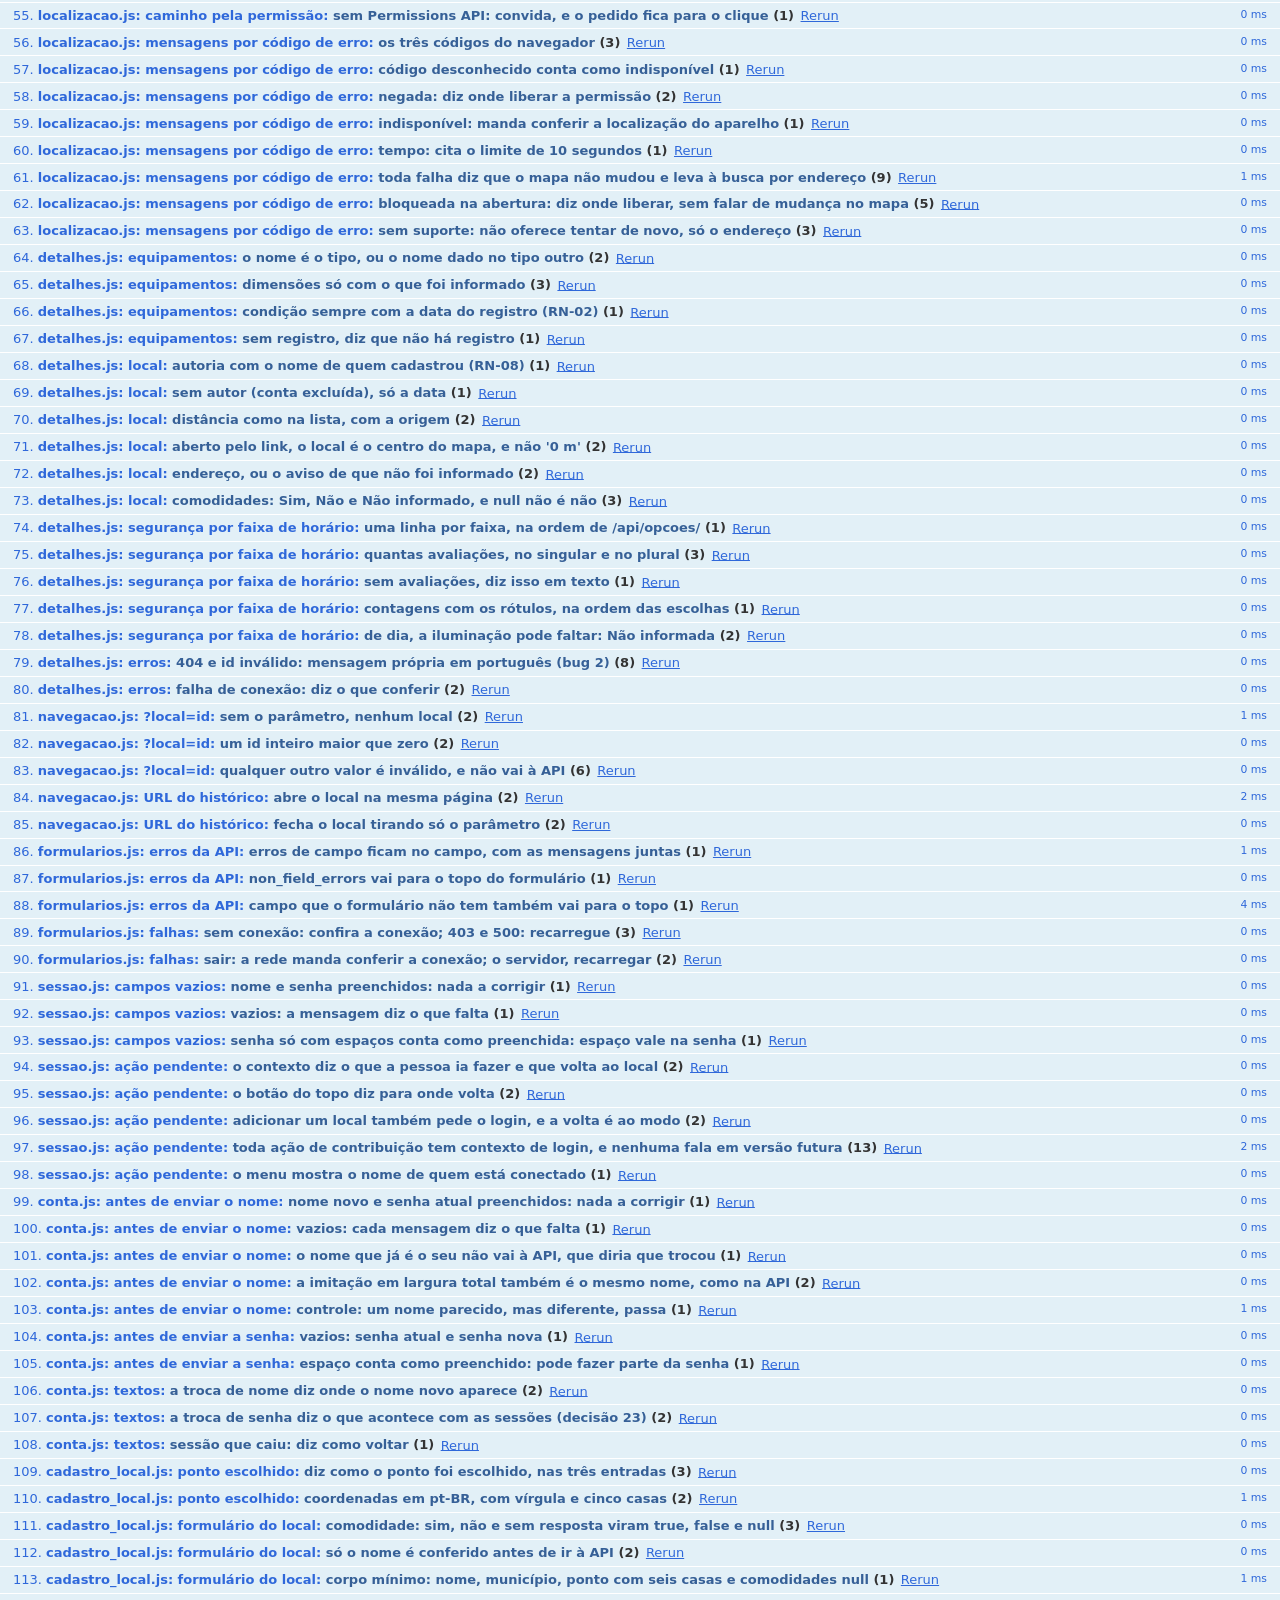
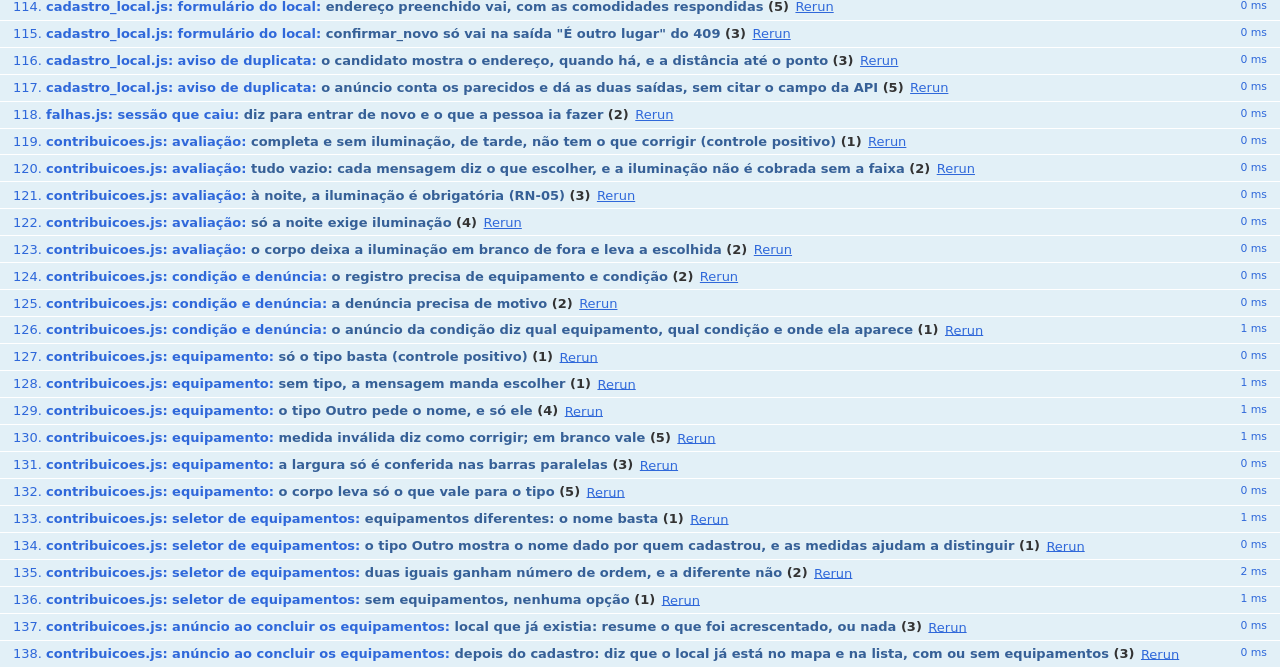
==== commit ddd8a6a8: "liga cadastro de local e contribuições aos formulários do painel Com login, avaliar, registrar condi" ====
--- a/paginas/static/paginas/testes/index.html
+++ b/paginas/static/paginas/testes/index.html
@@ -24,5 +24,7 @@
   <script type="module" src="sessao.test.js"></script>
   <script type="module" src="conta.test.js"></script>
   <script type="module" src="cadastro_local.test.js"></script>
+  <script type="module" src="falhas.test.js"></script>
+  <script type="module" src="contribuicoes.test.js"></script>
 </body>
 </html>
